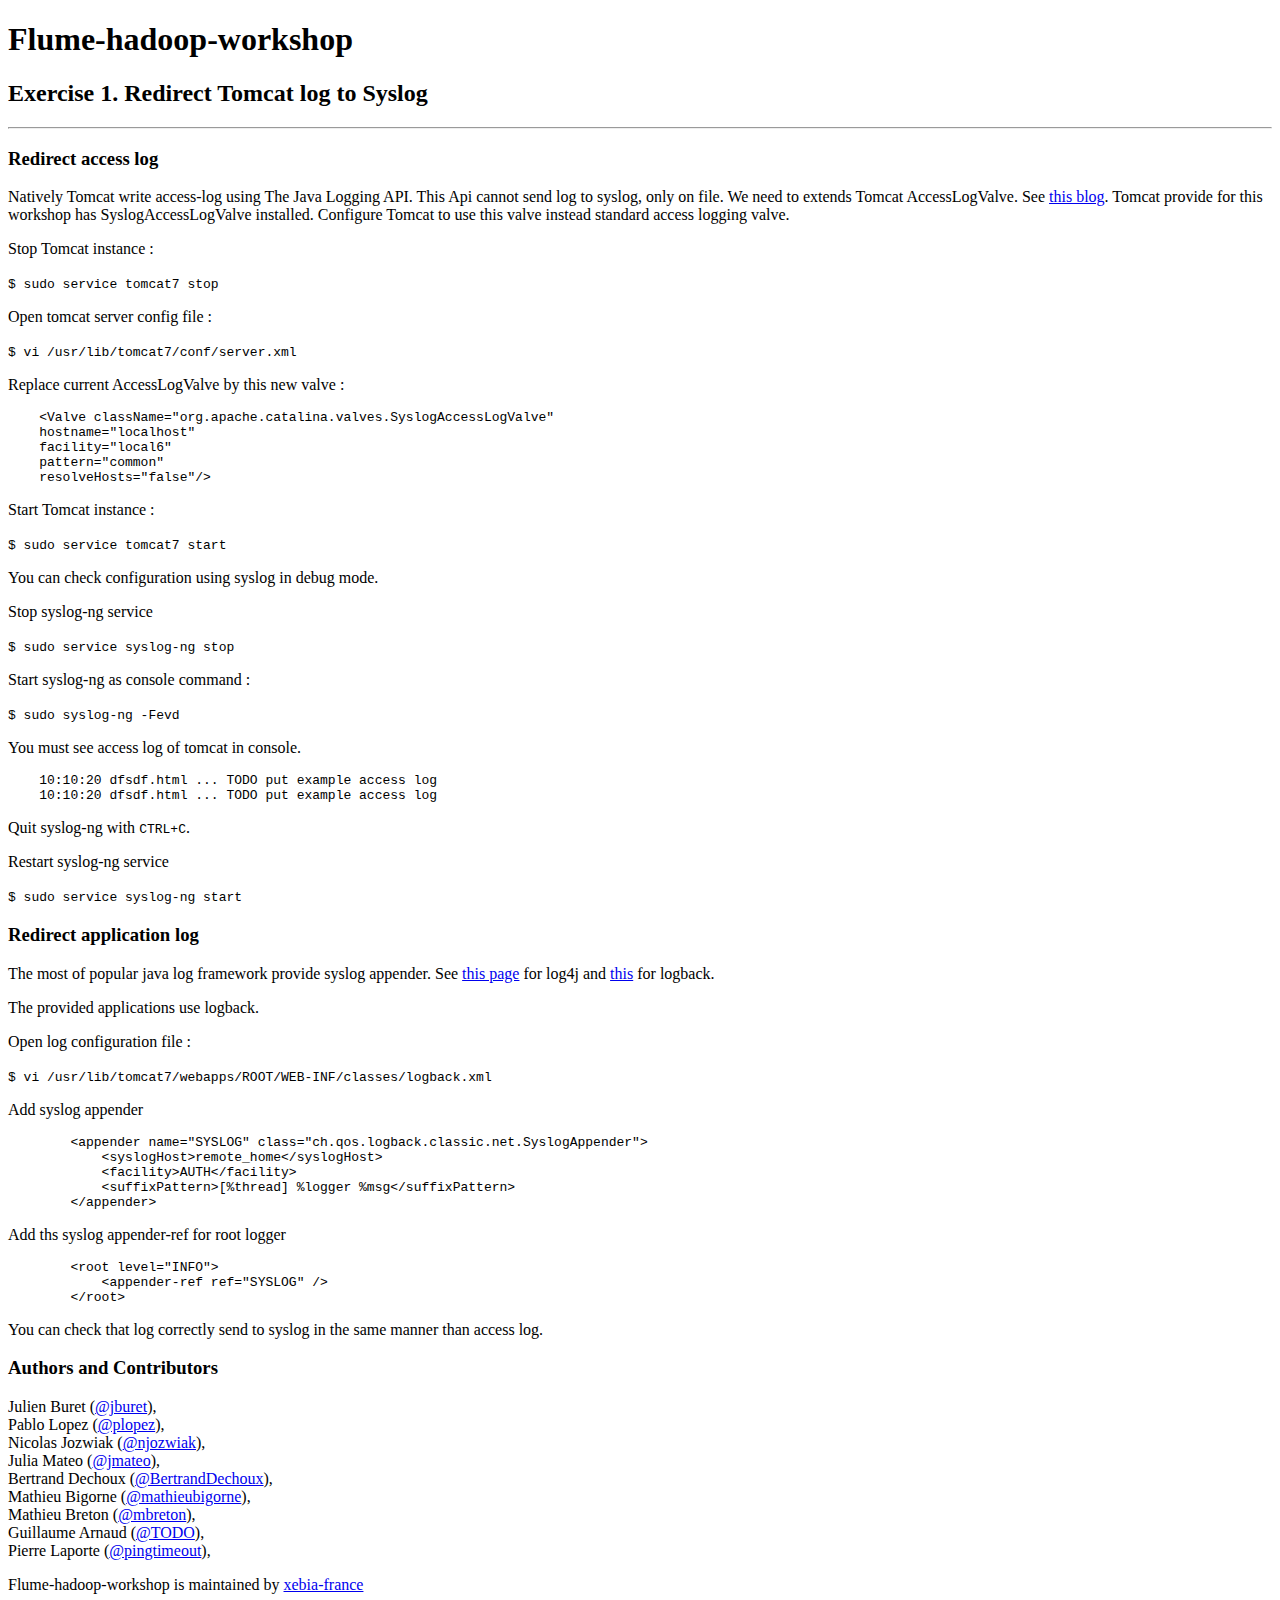
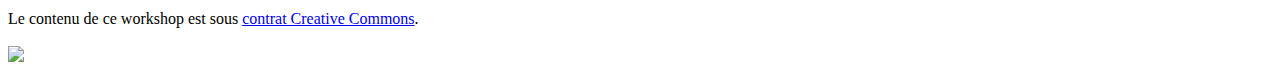
==== exercise1.html @ e9bea470 "Separate main page" ====
<!DOCTYPE html>
<html xmlns="http://www.w3.org/1999/html" xmlns="http://www.w3.org/1999/html" xmlns="http://www.w3.org/1999/html">
<head>
    <meta charset='utf-8'>
    <meta http-equiv="X-UA-Compatible" content="chrome=1">
    <link href='https://fonts.googleapis.com/css?family=Chivo:900' rel='stylesheet' type='text/css'>
    <link rel="stylesheet" type="text/css" href="stylesheets/stylesheet.css" media="screen"/>
    <link rel="stylesheet" type="text/css" href="stylesheets/pygment_trac.css" media="screen"/>
    <link rel="stylesheet" type="text/css" href="stylesheets/print.css" media="print"/>
    <!--[if lt IE 9]>
    <script src="//html5shiv.googlecode.com/svn/trunk/html5.js"></script>
    <![endif]-->
    <title>Flume-hadoop-workshop by xebia-france</title>
</head>

<body>
<div id="container">
    <div class="inner">

        <header>
            <h1>Flume-hadoop-workshop</h1>

            <h2>Exercise 1. Redirect Tomcat log to Syslog</h2>
        </header>

        <hr>

        <section id="main_content">

            <h3>Redirect access log</h3>

            <p>Natively Tomcat write access-log using The Java Logging API. This Api cannot send log to syslog, only on
                file.
                We need to extends Tomcat AccessLogValve. See <a
                        href="http://marcoscorner.walther-family.org/2012/06/apache-tomcat-access-log-to-syslogd/">this
                    blog</a>.
                Tomcat provide for this workshop has SyslogAccessLogValve installed.
                Configure Tomcat to use this valve instead standard access logging valve.</p>

            <p>Stop Tomcat instance : </p>

            <p><code>$ sudo service tomcat7 stop</code></p>

            <p>Open tomcat server config file : </p>

            <p><code>$ vi /usr/lib/tomcat7/conf/server.xml</code></p>

            <p>Replace current AccessLogValve by this new valve : </p>

<pre>
    &lt;Valve className="org.apache.catalina.valves.SyslogAccessLogValve"
    hostname="localhost"
    facility="local6"
    pattern="common"
    resolveHosts="false"/&gt;
</pre>

            <p>Start Tomcat instance : </p>

            <p><code>$ sudo service tomcat7 start</code></p>

            <p>You can check configuration using syslog in debug mode.</p>

            <p>Stop syslog-ng service</p>

            <p><code>$ sudo service syslog-ng stop</code></p>

            <p>Start syslog-ng as console command :</p>

            <p><code>$ sudo syslog-ng -Fevd</code></p>

            <p>You must see access log of tomcat in console. </p>
<pre>
    10:10:20 dfsdf.html ... TODO put example access log
    10:10:20 dfsdf.html ... TODO put example access log
</pre>

            <p>Quit syslog-ng with <code>CTRL+C</code>.</p>

            <p>Restart syslog-ng service</p>

            <p><code>$ sudo service syslog-ng start</code></p>

            <h3>Redirect application log</h3>

            <p>The most of popular java log framework provide syslog appender.
                See <a href="http://wiki.apache.org/logging-log4j/syslog">this page</a> for log4j
                and <a href="http://logback.qos.ch/manual/appenders.html#SyslogAppender">this</a> for logback.
            </p>

            <p>The provided applications use logback.</p>

            <p>Open log configuration file : </p>

            <p><code>$ vi /usr/lib/tomcat7/webapps/ROOT/WEB-INF/classes/logback.xml</code></p>

            <p>Add syslog appender</p>
<pre>
        &lt;appender name="SYSLOG" class="ch.qos.logback.classic.net.SyslogAppender"&gt;
            &lt;syslogHost&gt;remote_home&lt;/syslogHost&gt;
            &lt;facility&gt;AUTH&lt;/facility&gt;
            &lt;suffixPattern&gt;[%thread] %logger %msg&lt;/suffixPattern&gt;
        &lt;/appender&gt;
</pre>

            <p>Add ths syslog appender-ref for root logger</p>

<pre>
        &lt;root level="INFO"&gt;
            &lt;appender-ref ref="SYSLOG" /&gt;
        &lt;/root&gt;
</pre>

            <p>You can check that log correctly send to syslog in the same manner than access log.</p>

        </section>

        <footer>
            <h3>Authors and Contributors</h3>


            <p>
                Julien Buret (<a href="https://github.com/jburet" class="user-mention">@jburet</a>),<br/>
                Pablo Lopez (<a href="https://github.com/plopez" class="user-mention">@plopez</a>),<br/>
                Nicolas Jozwiak (<a href="https://github.com/njozwiak" class="user-mention">@njozwiak</a>),<br/>
                Julia Mateo (<a href="https://github.com/jmateo" class="user-mention">@jmateo</a>),<br/>
                Bertrand Dechoux (<a href="https://github.com/BertrandDechoux" class="user-mention">@BertrandDechoux</a>),<br/>
                Mathieu Bigorne (<a href="https://github.com/mathieubigorne"
                                    class="user-mention">@mathieubigorne</a>),<br/>
                Mathieu Breton (<a href="https://github.com/mbreton" class="user-mention">@mbreton</a>),<br/>
                Guillaume Arnaud (<a href="https://github.com/TODO" class="user-mention">@TODO</a>),<br/>
                Pierre Laporte (<a href="https://github.com/pingtimeout" class="user-mention">@pingtimeout</a>),<br/>
            </p>

            Flume-hadoop-workshop is maintained by <a href="https://github.com/xebia-france">xebia-france</a><br>
            <p>Le contenu de ce workshop est sous <a
                    href="http://creativecommons.org/licenses/by-nc-nd/2.0/fr/">contrat Creative Commons</a>.<br> <br> <a
                    href="http://creativecommons.org/licenses/by-nc-nd/2.0/fr/"><img
                    src="http://blog.xebia.fr/wp-content/uploads/2012/01/by-nc-nd.png"></a></p>
        </footer>


    </div>
</div>
</body>
</html>
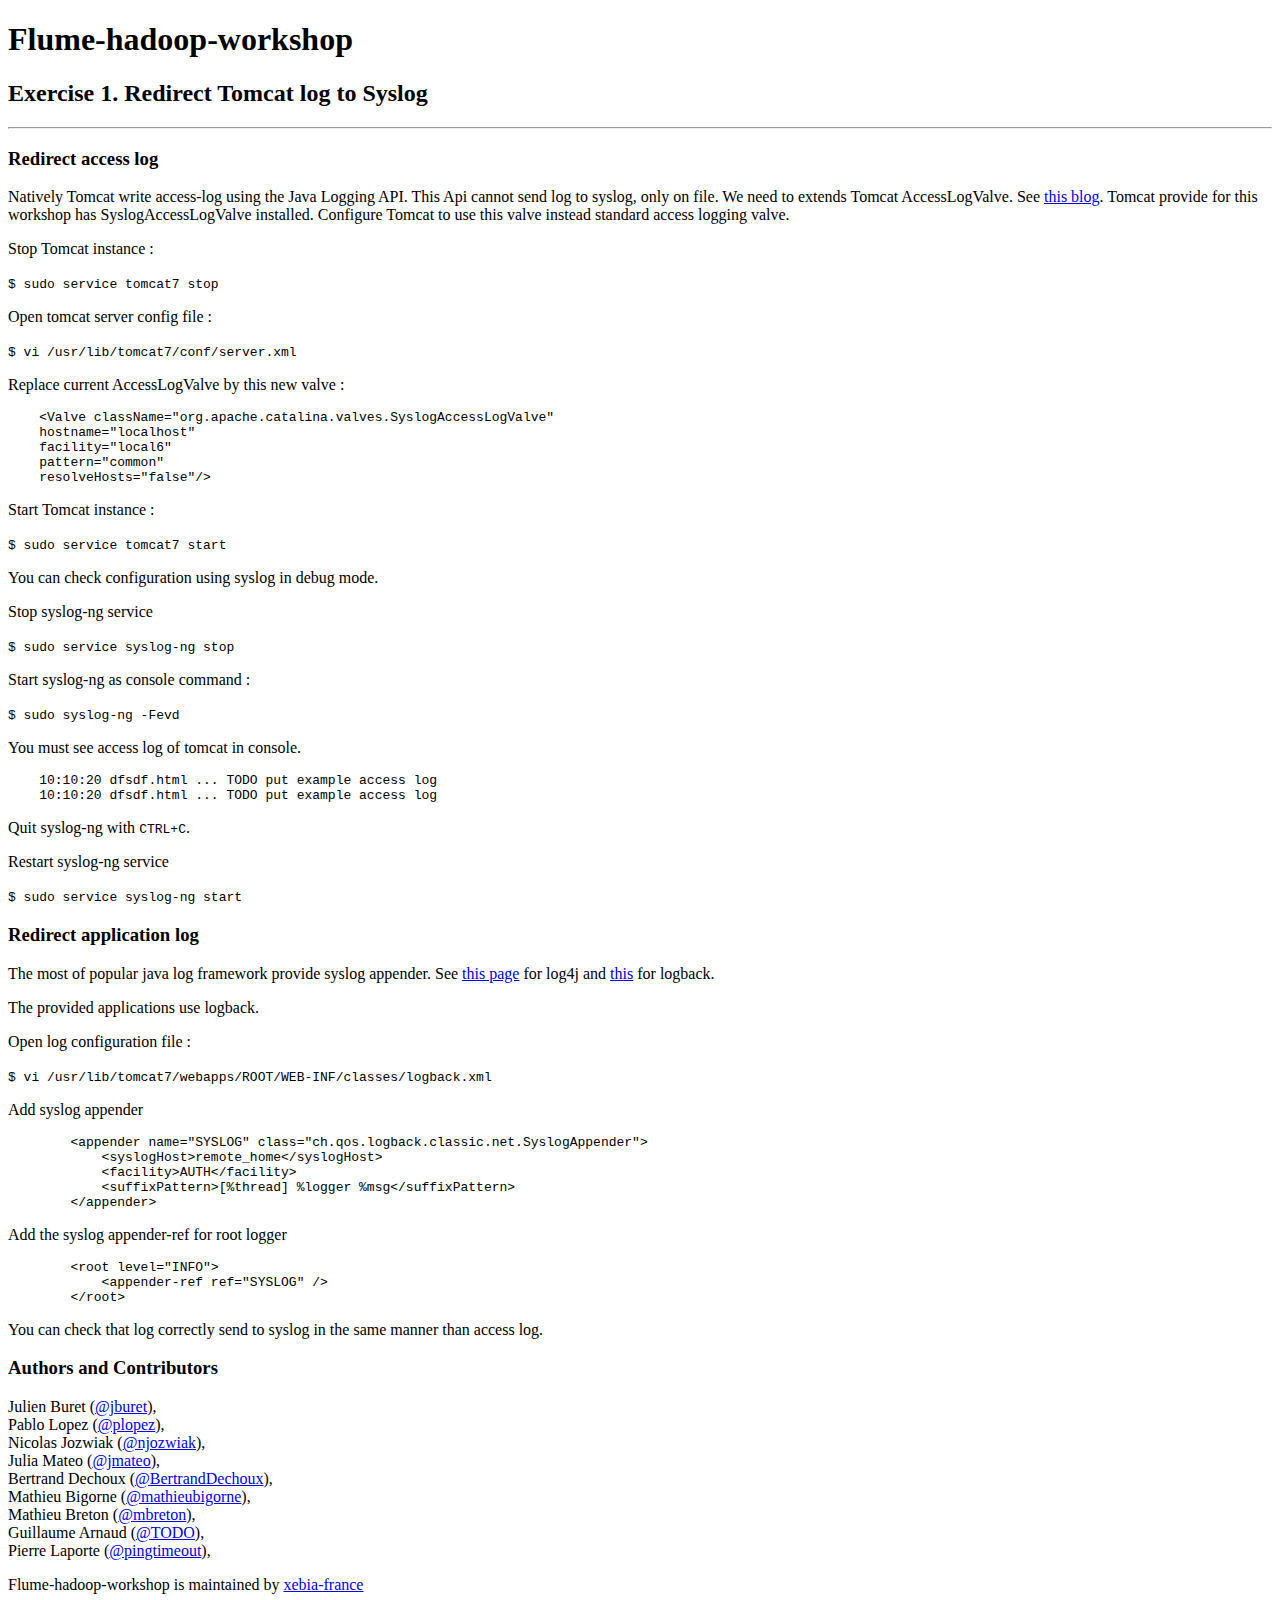
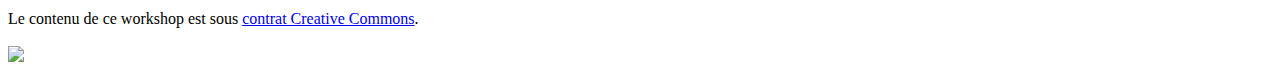
==== commit 65c08d9d: "exercise" ====
--- a/exercise1.html
+++ b/exercise1.html
@@ -10,7 +10,8 @@
     <!--[if lt IE 9]>
     <script src="//html5shiv.googlecode.com/svn/trunk/html5.js"></script>
     <![endif]-->
-    <title>Flume-hadoop-workshop by xebia-france</title>
+    <title>Flume and hadoop workshop Xebia france</title>
+    <meta name="Description" CONTENT="Tutorial and exercise on Flume-ng and Hadoop">
 </head>
 
 <body>
@@ -29,7 +30,7 @@
 
             <h3>Redirect access log</h3>
 
-            <p>Natively Tomcat write access-log using The Java Logging API. This Api cannot send log to syslog, only on
+            <p>Natively Tomcat write access-log using the Java Logging API. This Api cannot send log to syslog, only on
                 file.
                 We need to extends Tomcat AccessLogValve. See <a
                         href="http://marcoscorner.walther-family.org/2012/06/apache-tomcat-access-log-to-syslogd/">this
@@ -103,7 +104,7 @@
         &lt;/appender&gt;
 </pre>
 
-            <p>Add ths syslog appender-ref for root logger</p>
+            <p>Add the syslog appender-ref for root logger</p>
 
 <pre>
         &lt;root level="INFO"&gt;
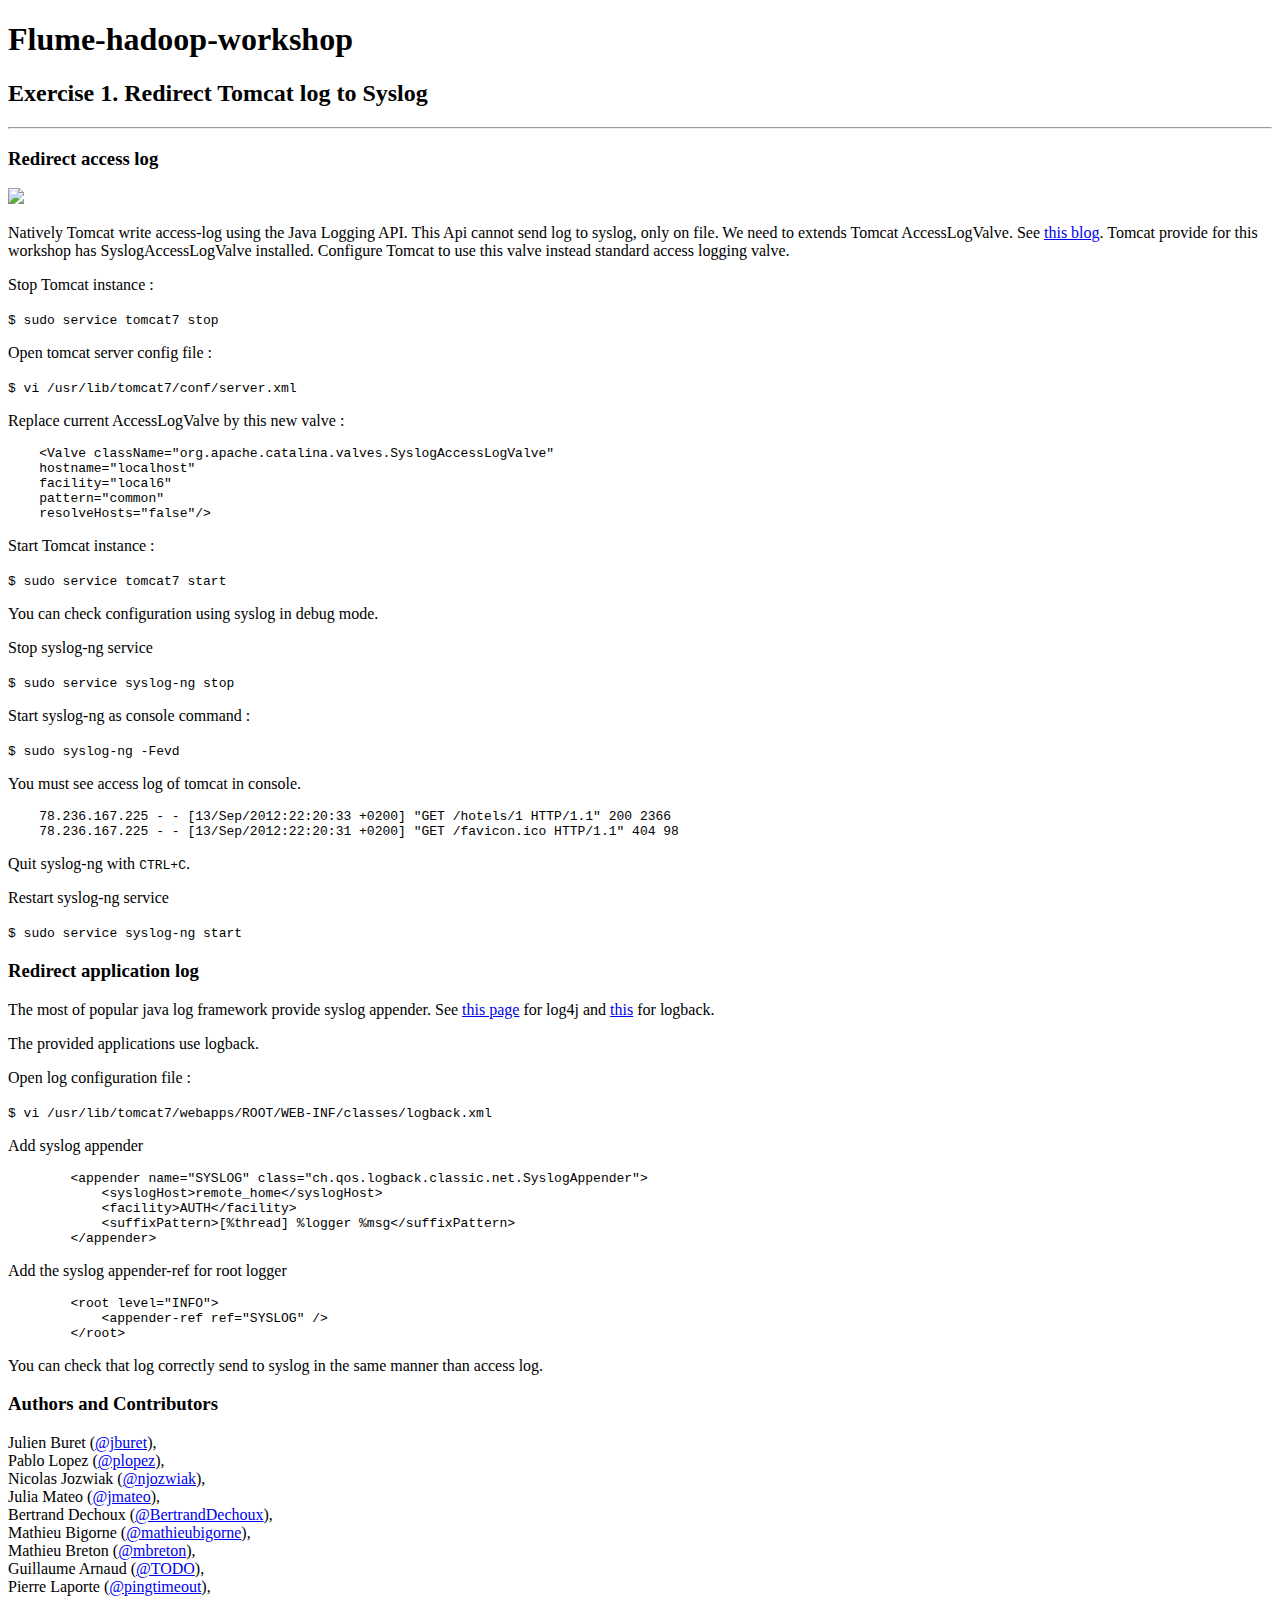
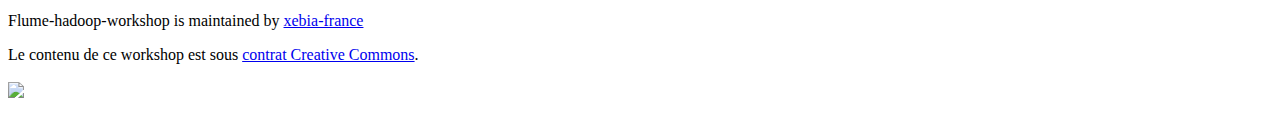
==== commit af4986e7: "Ajout de schémas" ====
--- a/exercise1.html
+++ b/exercise1.html
@@ -29,6 +29,8 @@
         <section id="main_content">
 
             <h3>Redirect access log</h3>
+            
+            <p><img src="images/exo1.png" /></p>
 
             <p>Natively Tomcat write access-log using the Java Logging API. This Api cannot send log to syslog, only on
                 file.
@@ -72,8 +74,8 @@
 
             <p>You must see access log of tomcat in console. </p>
 <pre>
-    10:10:20 dfsdf.html ... TODO put example access log
-    10:10:20 dfsdf.html ... TODO put example access log
+    78.236.167.225 - - [13/Sep/2012:22:20:33 +0200] "GET /hotels/1 HTTP/1.1" 200 2366
+    78.236.167.225 - - [13/Sep/2012:22:20:31 +0200] "GET /favicon.ico HTTP/1.1" 404 98
 </pre>
 
             <p>Quit syslog-ng with <code>CTRL+C</code>.</p>
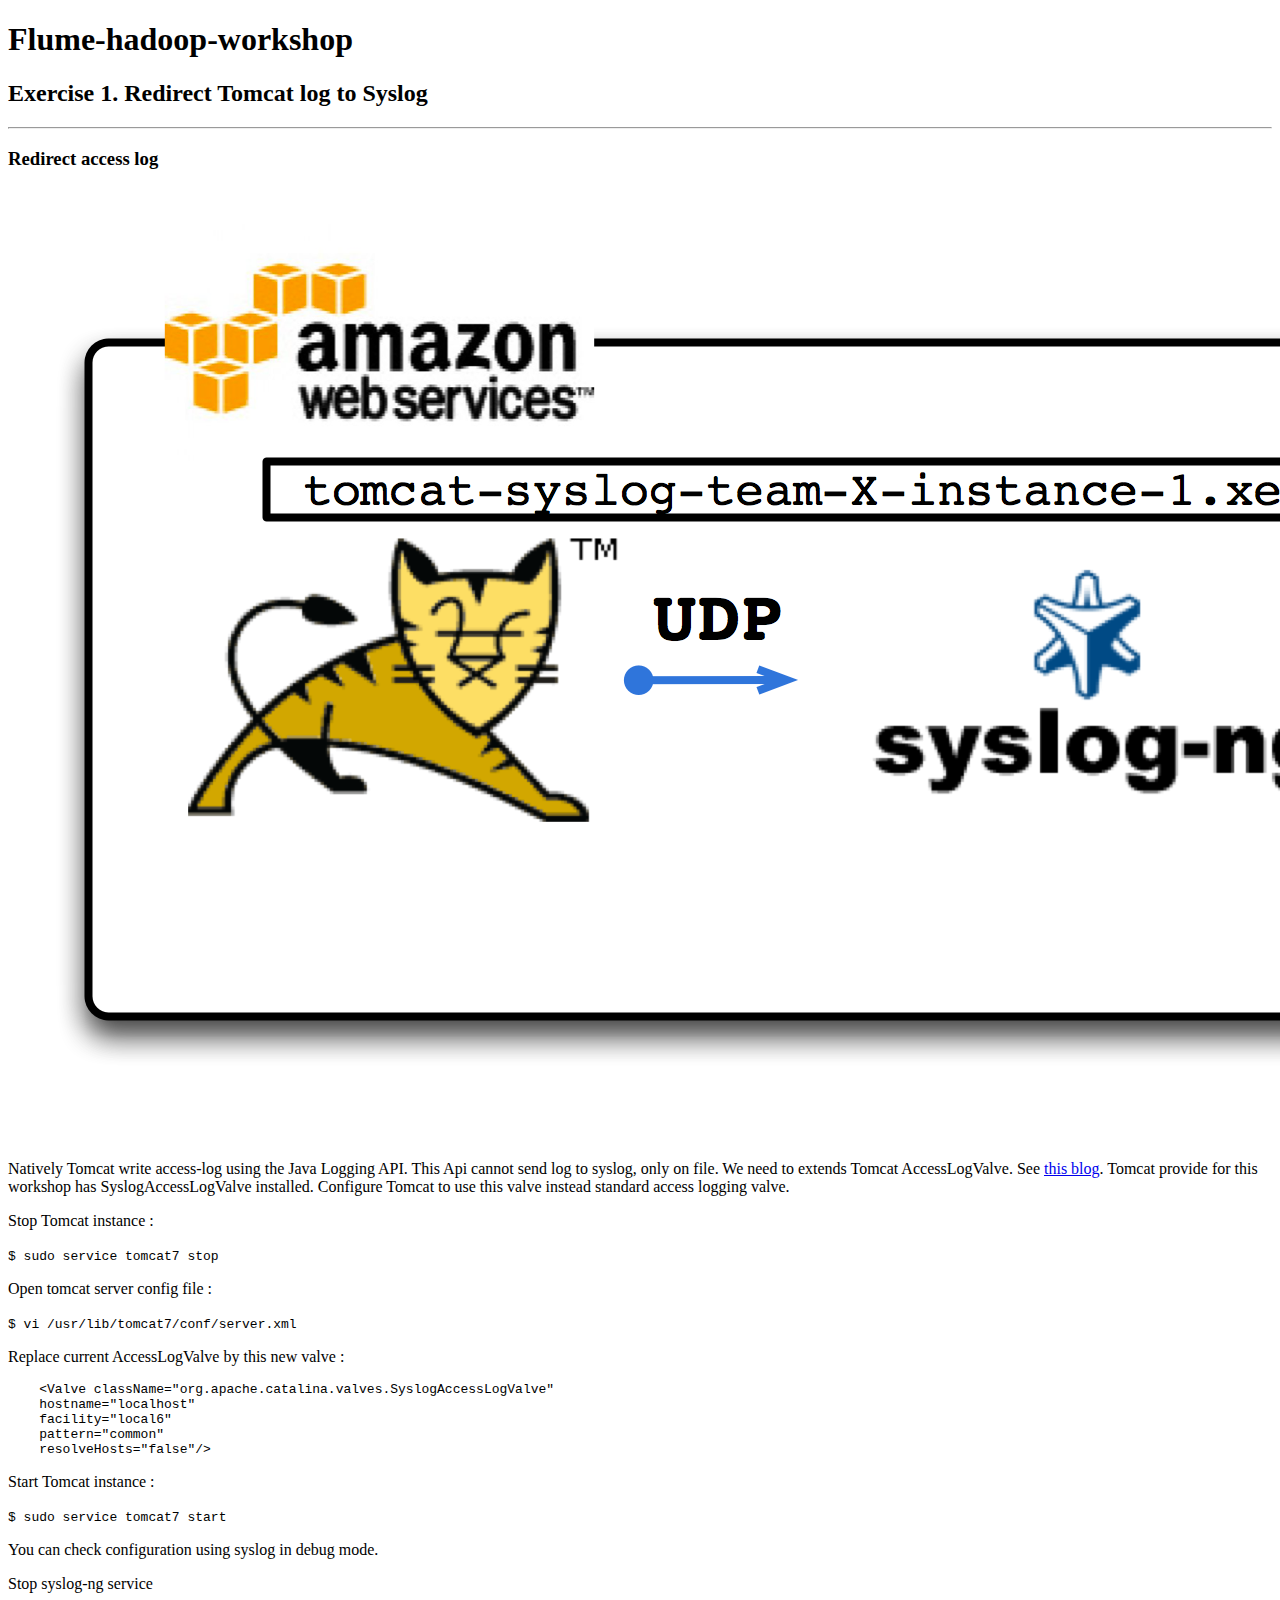
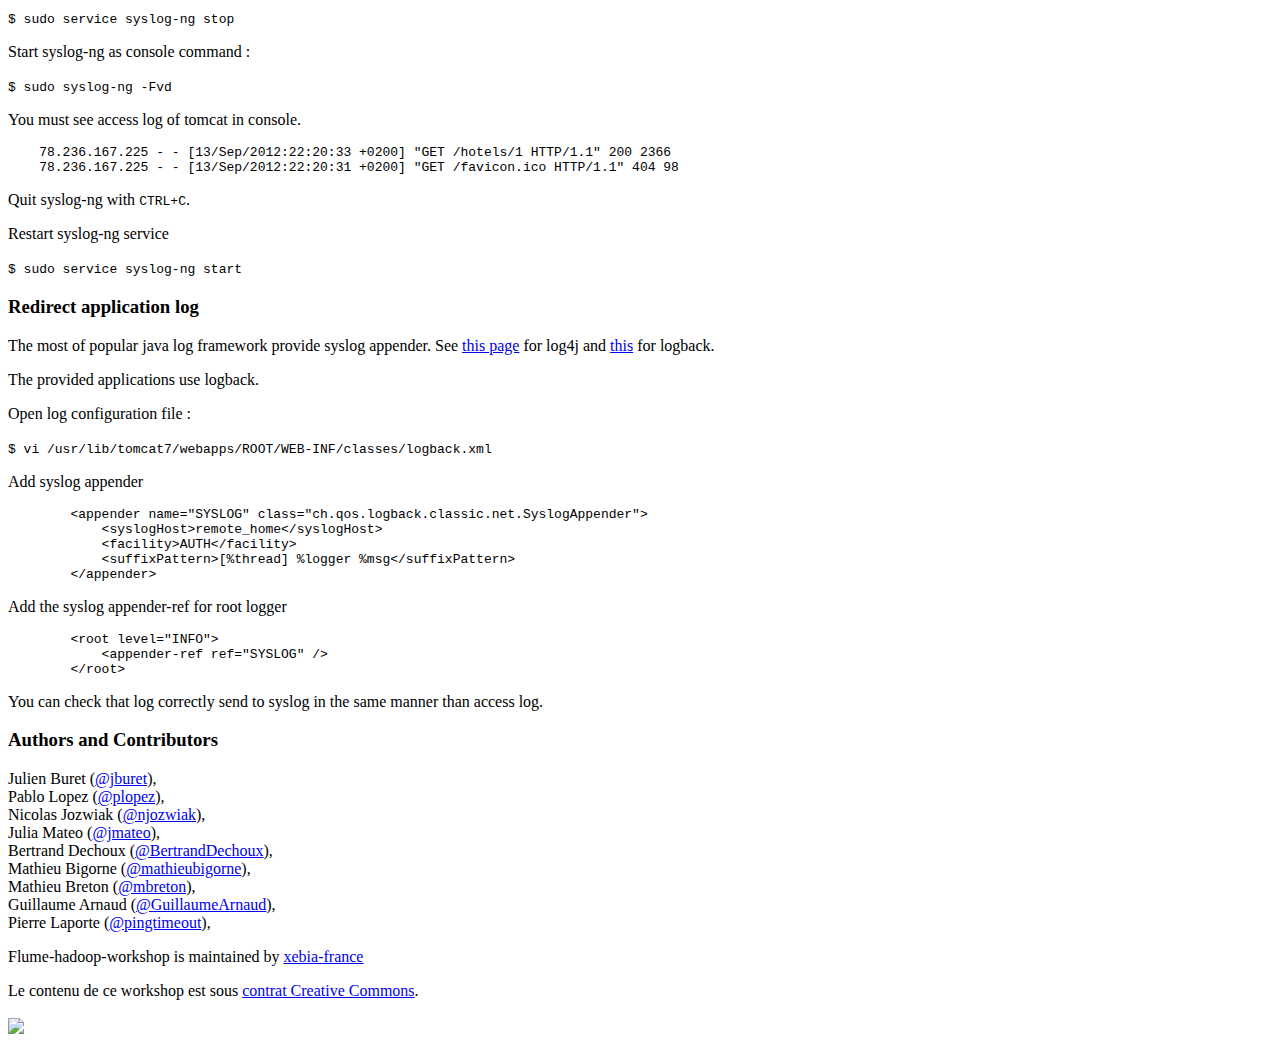
==== commit 3e539404: "Suppresion de l'option e" ====
--- a/exercise1.html
+++ b/exercise1.html
@@ -70,7 +70,7 @@
 
             <p>Start syslog-ng as console command :</p>
 
-            <p><code>$ sudo syslog-ng -Fevd</code></p>
+            <p><code>$ sudo syslog-ng -Fvd</code></p>
 
             <p>You must see access log of tomcat in console. </p>
 <pre>
@@ -131,7 +131,7 @@
                 Mathieu Bigorne (<a href="https://github.com/mathieubigorne"
                                     class="user-mention">@mathieubigorne</a>),<br/>
                 Mathieu Breton (<a href="https://github.com/mbreton" class="user-mention">@mbreton</a>),<br/>
-                Guillaume Arnaud (<a href="https://github.com/TODO" class="user-mention">@TODO</a>),<br/>
+                Guillaume Arnaud (<a href="https://github.com/GuillaumeArnaud" class="user-mention">@GuillaumeArnaud</a>),<br/>
                 Pierre Laporte (<a href="https://github.com/pingtimeout" class="user-mention">@pingtimeout</a>),<br/>
             </p>
 
@@ -146,4 +146,4 @@
     </div>
 </div>
 </body>
-</html>+</html>
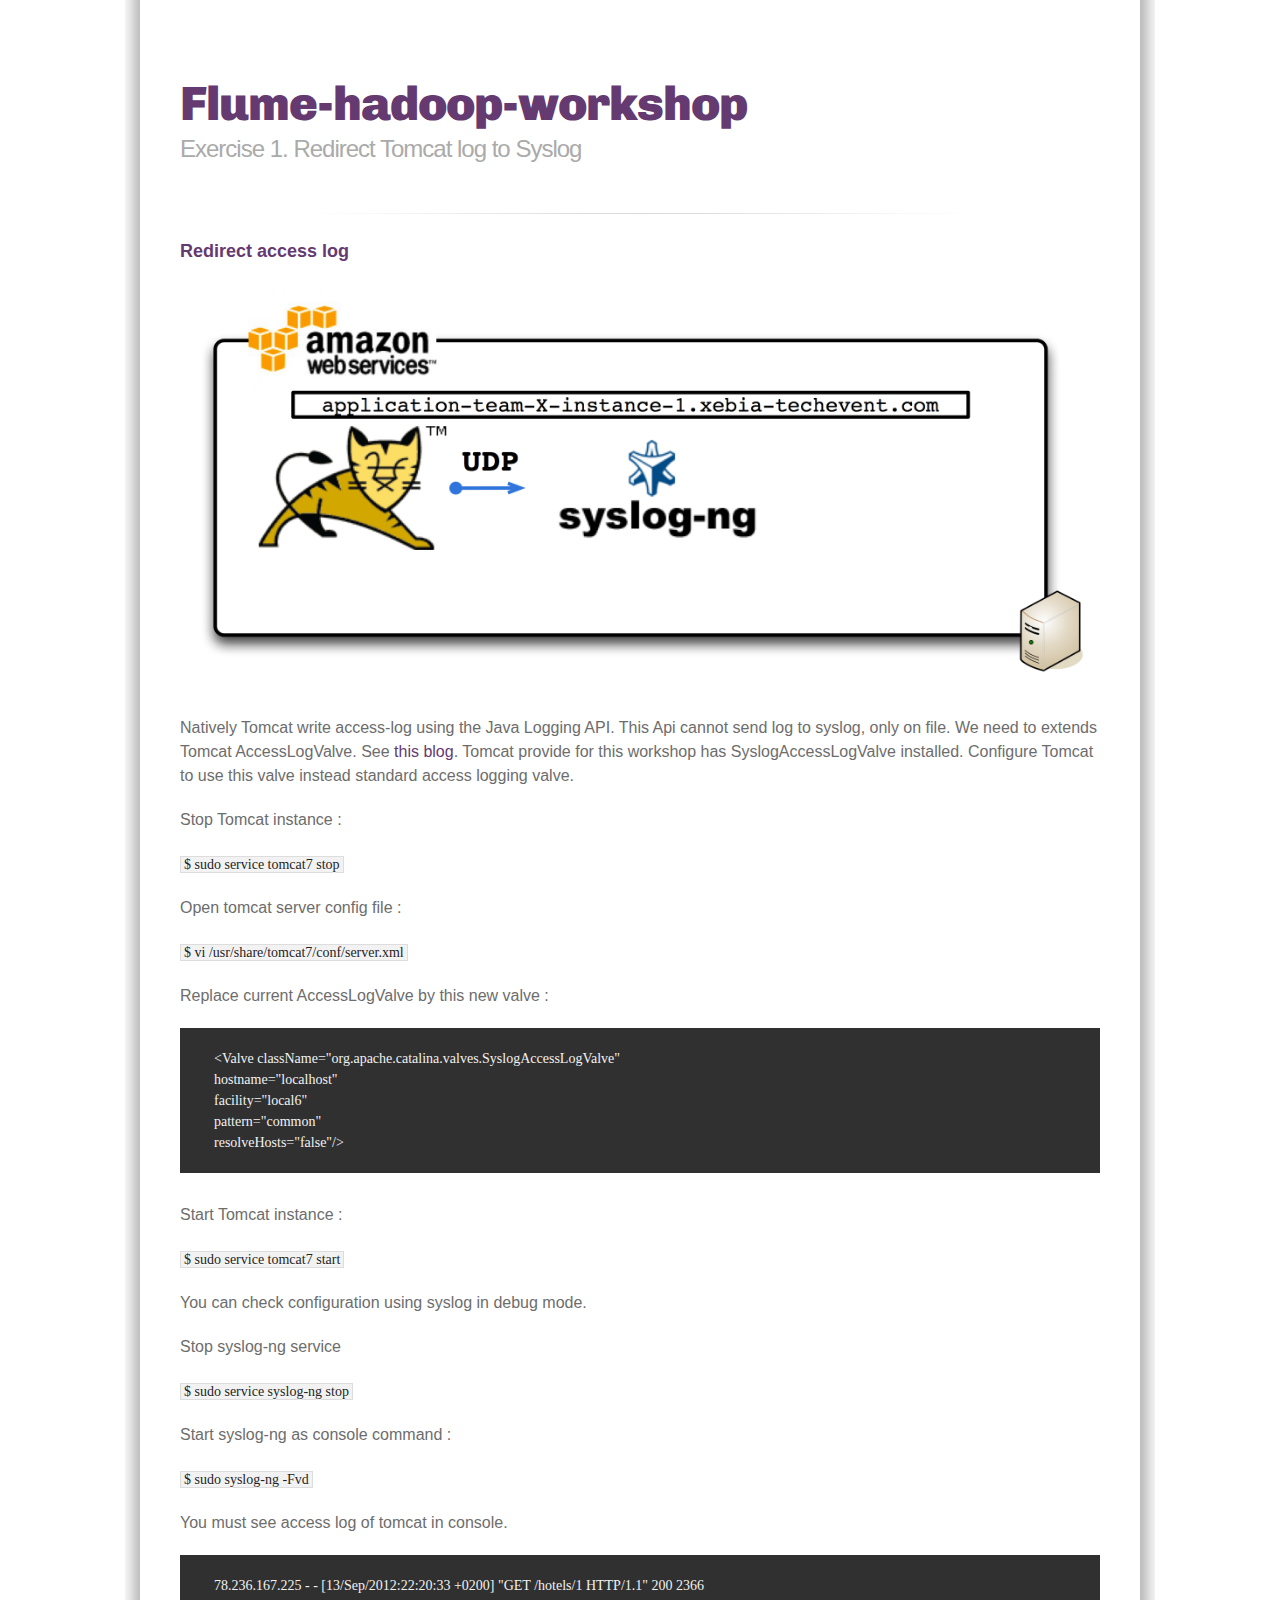
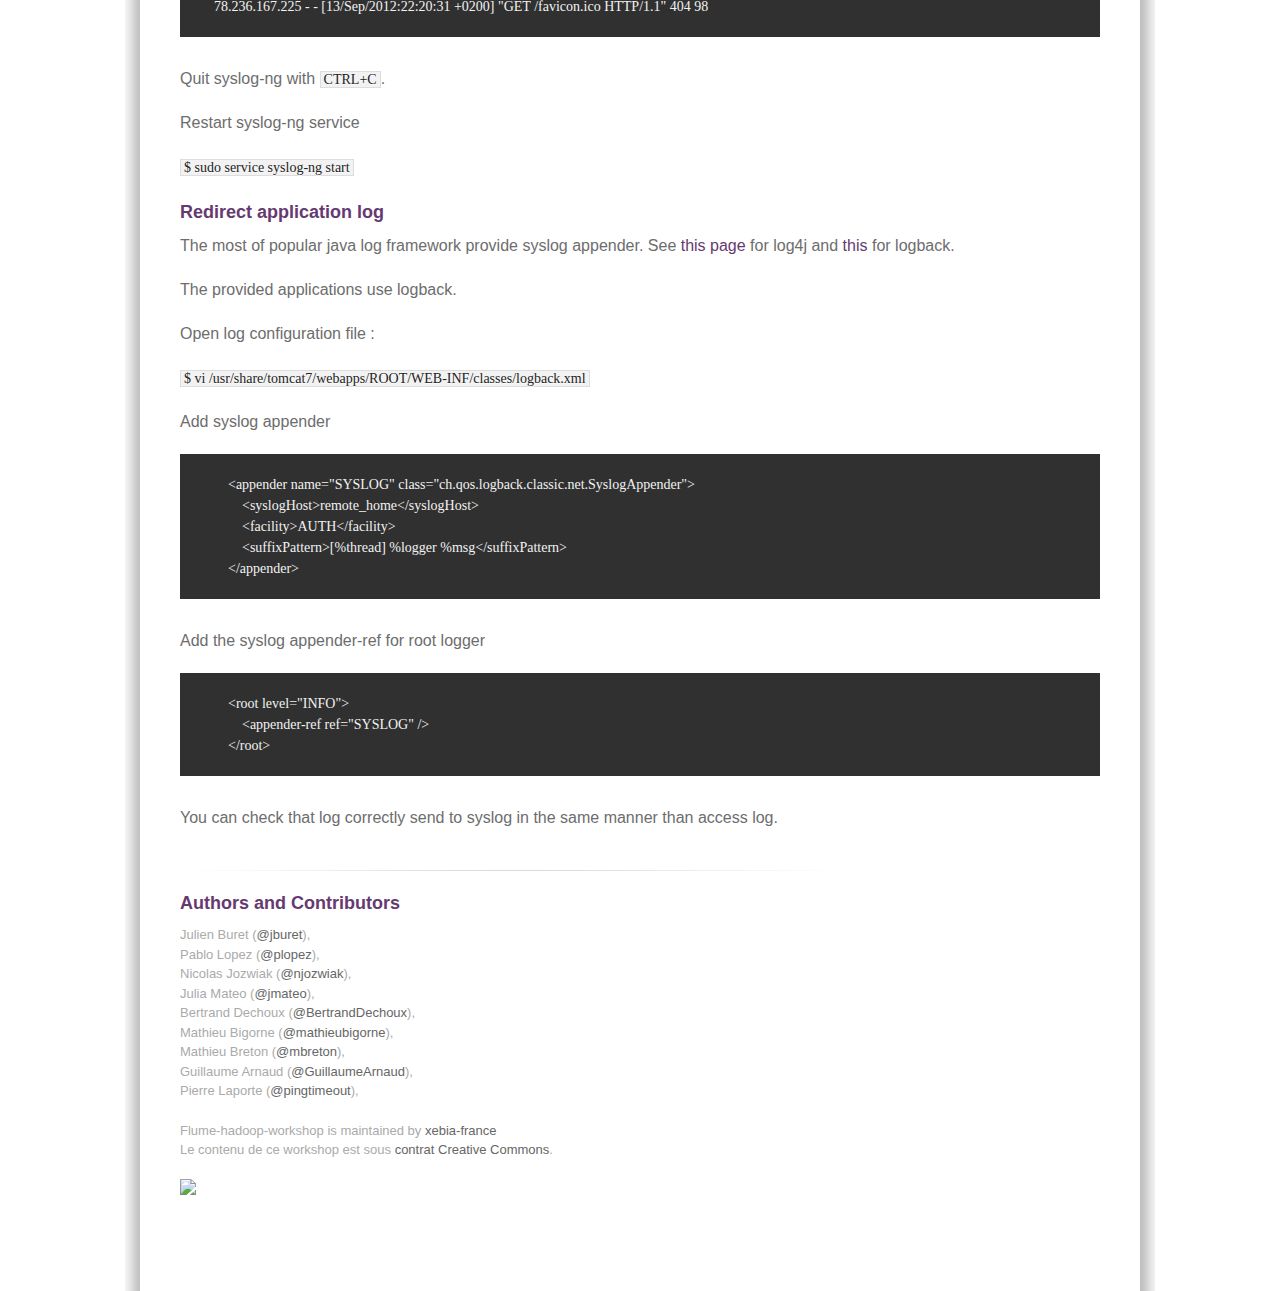
==== commit df4ef7f5: "Merge branch 'gh-pages' of github.com:xebia-france/flume-hadoop-workshop into gh-pages" ====
--- a/exercise1.html
+++ b/exercise1.html
@@ -46,7 +46,7 @@
 
             <p>Open tomcat server config file : </p>
 
-            <p><code>$ vi /usr/lib/tomcat7/conf/server.xml</code></p>
+            <p><code>$ vi /usr/share/tomcat7/conf/server.xml</code></p>
 
             <p>Replace current AccessLogValve by this new valve : </p>
 
@@ -95,7 +95,7 @@
 
             <p>Open log configuration file : </p>
 
-            <p><code>$ vi /usr/lib/tomcat7/webapps/ROOT/WEB-INF/classes/logback.xml</code></p>
+            <p><code>$ vi /usr/share/tomcat7/webapps/ROOT/WEB-INF/classes/logback.xml</code></p>
 
             <p>Add syslog appender</p>
 <pre>
--- a/stylesheets/stylesheet.css
+++ b/stylesheets/stylesheet.css
@@ -0,0 +1,373 @@
+/* http://meyerweb.com/eric/tools/css/reset/ 
+   v2.0 | 20110126
+   License: none (public domain)
+*/
+html, body, div, span, applet, object, iframe,
+h1, h2, h3, h4, h5, h6, p, blockquote, pre,
+a, abbr, acronym, address, big, cite, code,
+del, dfn, em, img, ins, kbd, q, s, samp,
+small, strike, strong, sub, sup, tt, var,
+b, u, i, center,
+dl, dt, dd, ol, ul, li,
+fieldset, form, label, legend,
+table, caption, tbody, tfoot, thead, tr, th, td,
+article, aside, canvas, details, embed, 
+figure, figcaption, footer, header, hgroup, 
+menu, nav, output, ruby, section, summary,
+time, mark, audio, video {
+	margin: 0;
+	padding: 0;
+	border: 0;
+	font-size: 100%;
+	font: inherit;
+	vertical-align: baseline;
+}
+/* HTML5 display-role reset for older browsers */
+article, aside, details, figcaption, figure, 
+footer, header, hgroup, menu, nav, section {
+	display: block;
+}
+body {
+	line-height: 1;
+}
+ol, ul {
+	list-style: none;
+}
+blockquote, q {
+	quotes: none;
+}
+blockquote:before, blockquote:after,
+q:before, q:after {
+	content: '';
+	content: none;
+}
+table {
+	border-collapse: collapse;
+	border-spacing: 0;
+}
+
+/* LAYOUT STYLES */
+body {
+  background: transparent url(../images/page-bg.png) repeat-y top;
+  font-size: 1em;
+  line-height: 1.5;
+  font-family: 'Helvetica Neue', Helvetica, Arial, serif;
+  text-shadow: 0 1px 0 rgba(255, 255, 255, 0.8);
+  color: #6d6d6d;
+}
+
+a {
+  color: #653A71;
+}
+a:hover {
+  color: #653A71;
+}
+
+header {
+  padding-top: 35px;
+  padding-bottom: 25px;
+}
+
+header h1 {
+  font-family: 'Chivo', 'Helvetica Neue', Helvetica, Arial, serif; font-weight: 900;
+  letter-spacing: -1px;
+  font-size: 48px;
+  color: #653A71;
+  line-height: 1.2;
+}
+
+header h2 {
+  letter-spacing: -1px;
+  font-size: 24px;
+  color: #aaa;
+  font-weight: normal;
+  line-height: 1.3;
+}
+
+#container {
+  min-height: 595px;
+}
+
+.inner {
+  width: 920px;
+  margin: 0 auto;
+  padding: 40px;
+  background: white;
+}
+
+#container .inner img {
+  max-width: 100%;
+}
+
+#downloads {
+  margin-bottom: 40px;
+}
+
+a.button {
+  -moz-border-radius: 30px;
+  -webkit-border-radius: 30px;                     
+  border-radius: 30px;
+  border-top: solid 1px #cbcbcb;
+  border-left: solid 1px #b7b7b7;
+  border-right: solid 1px #b7b7b7;
+  border-bottom: solid 1px #b3b3b3;
+  color: #303030;
+  line-height: 25px;
+  font-weight: bold;
+  font-size: 15px;
+  padding: 12px 8px 12px 8px;
+  display: block;
+  float: left;
+  width: 179px;
+  margin-right: 14px;  
+  background: #fdfdfd; /* Old browsers */
+  background: -moz-linear-gradient(top,  #fdfdfd 0%, #f2f2f2 100%); /* FF3.6+ */
+  background: -webkit-gradient(linear, left top, left bottom, color-stop(0%,#fdfdfd), color-stop(100%,#f2f2f2)); /* Chrome,Safari4+ */
+  background: -webkit-linear-gradient(top,  #fdfdfd 0%,#f2f2f2 100%); /* Chrome10+,Safari5.1+ */
+  background: -o-linear-gradient(top,  #fdfdfd 0%,#f2f2f2 100%); /* Opera 11.10+ */
+  background: -ms-linear-gradient(top,  #fdfdfd 0%,#f2f2f2 100%); /* IE10+ */
+  background: linear-gradient(top,  #fdfdfd 0%,#f2f2f2 100%); /* W3C */
+  filter: progid:DXImageTransform.Microsoft.gradient( startColorstr='#fdfdfd', endColorstr='#f2f2f2',GradientType=0 ); /* IE6-9 */
+  -webkit-box-shadow: 10px 10px 5px #888;
+  -moz-box-shadow: 10px 10px 5px #888;
+  box-shadow: 0px 1px 5px #e8e8e8;
+}
+a.button:hover {
+  border-top: solid 1px #b7b7b7;
+  border-left: solid 1px #b3b3b3;
+  border-right: solid 1px #b3b3b3;
+  border-bottom: solid 1px #b3b3b3;
+  background: #fafafa; /* Old browsers */
+  background: -moz-linear-gradient(top,  #fdfdfd 0%, #f6f6f6 100%); /* FF3.6+ */
+  background: -webkit-gradient(linear, left top, left bottom, color-stop(0%,#fdfdfd), color-stop(100%,#f6f6f6)); /* Chrome,Safari4+ */
+  background: -webkit-linear-gradient(top,  #fdfdfd 0%,#f6f6f6 100%); /* Chrome10+,Safari5.1+ */
+  background: -o-linear-gradient(top,  #fdfdfd 0%,#f6f6f6 100%); /* Opera 11.10+ */
+  background: -ms-linear-gradient(top,  #fdfdfd 0%,#f6f6f6 100%); /* IE10+ */
+  background: linear-gradient(top,  #fdfdfd 0%,#f6f6f6, 100%); /* W3C */
+  filter: progid:DXImageTransform.Microsoft.gradient( startColorstr='#fdfdfd', endColorstr='#f6f6f6',GradientType=0 ); /* IE6-9 */
+}
+
+a.button span {
+  padding-left: 50px;
+  display: block;
+  height: 23px;
+}
+
+#download-zip span {
+  background: transparent url(../images/zip-icon.png) 12px 50% no-repeat;
+}
+#download-tar-gz span {
+  background: transparent url(../images/tar-gz-icon.png) 12px 50% no-repeat;
+}
+#view-on-github span {
+  background: transparent url(../images/octocat-icon.png) 12px 50% no-repeat;
+}
+#view-on-github {
+  margin-right: 0;
+}
+
+code, pre {
+  font-family: Monaco, "Bitstream Vera Sans Mono", "Lucida Console", Terminal;
+  color: #222;
+  margin-bottom: 30px;
+  font-size: 14px;
+}
+
+code {
+  background-color: #f2f2f2;
+  border: solid 1px #ddd;
+  padding: 0 3px;
+}
+
+pre {
+  padding: 20px;
+  background: #303030;
+  color: #f2f2f2;
+  text-shadow: none;
+  overflow: auto;
+}
+pre code {
+  color: #f2f2f2;
+  background-color: #303030;
+  border: none;
+  padding: 0;
+}
+
+ul, ol, dl {
+  margin-bottom: 20px;
+}
+
+
+/* COMMON STYLES */
+
+hr {
+  height: 1px;
+  line-height: 1px;
+  margin-top: 1em;
+  padding-bottom: 1em;
+  border: none;
+  background: transparent url('../images/hr.png') 50% 0 no-repeat;
+}
+
+strong {
+  font-weight: bold;
+}
+
+em {
+  font-style: italic;
+}
+
+table {
+  margin: 20px 0;
+  border: 1px solid #000000;
+}
+
+th {
+  font-weight: 500;
+}
+
+td {
+  border: 1px solid #000000;
+  text-align: center; 
+  font-weight: 300;
+  padding: 0px 40px;
+}
+
+form {
+  background: #f2f2f2;
+  padding: 20px;
+  
+}
+
+
+/* GENERAL ELEMENT TYPE STYLES */
+
+h1 {
+  font-size: 32px;
+} 
+
+h2 {
+  font-size: 22px;
+  font-weight: bold;
+  color: #303030;
+  margin-bottom: 8px;
+} 
+
+h3 {
+  color: #653A71;
+  font-size: 18px;
+  font-weight: bold;
+  margin-bottom: 8px;
+} 
+ 
+h4 {
+  font-size: 16px;
+  color: #303030;
+  font-weight: bold;
+} 
+
+h5 {
+  font-size: 1em;
+  color: #303030;
+} 
+
+h6 {
+  font-size: .8em;
+  color: #303030;
+} 
+
+p {
+  font-weight: 300;
+  margin-bottom: 20px;
+}
+ 
+a {
+  text-decoration: none;
+}
+
+p a {
+  font-weight: 400;
+}
+
+blockquote {
+  font-size: 1.6em;
+  border-left: 10px solid #e9e9e9;
+  margin-bottom: 20px;
+  padding: 0 0 0 30px;
+}
+
+ul li {
+  list-style: disc inside;
+  padding-left: 20px;
+}
+
+ol li {
+  list-style: decimal inside;
+  padding-left: 3px;
+}
+
+dl dt {
+  color: #303030;
+}
+
+footer {
+  background: transparent url('../images/hr.png') 0 0 no-repeat;
+  margin-top: 40px;
+  padding-top: 20px;
+  padding-bottom: 30px;
+  font-size: 13px;
+  color: #aaa;
+}
+
+footer a {
+  color: #666;
+}
+footer a:hover {
+  color: #444;
+}
+
+/* MISC */
+.clearfix:after {
+  clear: both;
+  content: '.';
+  display: block;
+  visibility: hidden;
+  height: 0;
+}
+
+.clearfix {display: inline-block;}
+* html .clearfix {height: 1%;}
+.clearfix {display: block;}
+
+/* #Media Queries
+================================================== */
+
+/* Smaller than standard 960 (devices and browsers) */
+@media only screen and (max-width: 959px) {}
+
+/* Tablet Portrait size to standard 960 (devices and browsers) */
+@media only screen and (min-width: 768px) and (max-width: 959px) {}
+
+/* All Mobile Sizes (devices and browser) */
+@media only screen and (max-width: 767px) {
+  header {
+    padding-top: 10px;
+    padding-bottom: 10px;
+  }
+  #downloads {
+    margin-bottom: 25px;
+  }
+  #download-zip, #download-tar-gz {
+    display: none;
+  }
+  .inner {
+    width: 94%;
+    margin: 0 auto;
+  }
+}
+
+/* Mobile Landscape Size to Tablet Portrait (devices and browsers) */
+@media only screen and (min-width: 480px) and (max-width: 767px) {}
+
+/* Mobile Portrait Size to Mobile Landscape Size (devices and browsers) */
+@media only screen and (max-width: 479px) {}
--- a/stylesheets/pygment_trac.css
+++ b/stylesheets/pygment_trac.css
@@ -0,0 +1,69 @@
+.highlight  { background: #ffffff; }
+.highlight .c { color: #999988; font-style: italic } /* Comment */
+.highlight .err { color: #a61717; background-color: #e3d2d2 } /* Error */
+.highlight .k { font-weight: bold } /* Keyword */
+.highlight .o { font-weight: bold } /* Operator */
+.highlight .cm { color: #999988; font-style: italic } /* Comment.Multiline */
+.highlight .cp { color: #999999; font-weight: bold } /* Comment.Preproc */
+.highlight .c1 { color: #999988; font-style: italic } /* Comment.Single */
+.highlight .cs { color: #999999; font-weight: bold; font-style: italic } /* Comment.Special */
+.highlight .gd { color: #000000; background-color: #ffdddd } /* Generic.Deleted */
+.highlight .gd .x { color: #000000; background-color: #ffaaaa } /* Generic.Deleted.Specific */
+.highlight .ge { font-style: italic } /* Generic.Emph */
+.highlight .gr { color: #aa0000 } /* Generic.Error */
+.highlight .gh { color: #999999 } /* Generic.Heading */
+.highlight .gi { color: #000000; background-color: #ddffdd } /* Generic.Inserted */
+.highlight .gi .x { color: #000000; background-color: #aaffaa } /* Generic.Inserted.Specific */
+.highlight .go { color: #888888 } /* Generic.Output */
+.highlight .gp { color: #555555 } /* Generic.Prompt */
+.highlight .gs { font-weight: bold } /* Generic.Strong */
+.highlight .gu { color: #800080; font-weight: bold; } /* Generic.Subheading */
+.highlight .gt { color: #aa0000 } /* Generic.Traceback */
+.highlight .kc { font-weight: bold } /* Keyword.Constant */
+.highlight .kd { font-weight: bold } /* Keyword.Declaration */
+.highlight .kn { font-weight: bold } /* Keyword.Namespace */
+.highlight .kp { font-weight: bold } /* Keyword.Pseudo */
+.highlight .kr { font-weight: bold } /* Keyword.Reserved */
+.highlight .kt { color: #445588; font-weight: bold } /* Keyword.Type */
+.highlight .m { color: #009999 } /* Literal.Number */
+.highlight .s { color: #d14 } /* Literal.String */
+.highlight .na { color: #008080 } /* Name.Attribute */
+.highlight .nb { color: #0086B3 } /* Name.Builtin */
+.highlight .nc { color: #445588; font-weight: bold } /* Name.Class */
+.highlight .no { color: #008080 } /* Name.Constant */
+.highlight .ni { color: #800080 } /* Name.Entity */
+.highlight .ne { color: #990000; font-weight: bold } /* Name.Exception */
+.highlight .nf { color: #990000; font-weight: bold } /* Name.Function */
+.highlight .nn { color: #555555 } /* Name.Namespace */
+.highlight .nt { color: #000080 } /* Name.Tag */
+.highlight .nv { color: #008080 } /* Name.Variable */
+.highlight .ow { font-weight: bold } /* Operator.Word */
+.highlight .w { color: #bbbbbb } /* Text.Whitespace */
+.highlight .mf { color: #009999 } /* Literal.Number.Float */
+.highlight .mh { color: #009999 } /* Literal.Number.Hex */
+.highlight .mi { color: #009999 } /* Literal.Number.Integer */
+.highlight .mo { color: #009999 } /* Literal.Number.Oct */
+.highlight .sb { color: #d14 } /* Literal.String.Backtick */
+.highlight .sc { color: #d14 } /* Literal.String.Char */
+.highlight .sd { color: #d14 } /* Literal.String.Doc */
+.highlight .s2 { color: #d14 } /* Literal.String.Double */
+.highlight .se { color: #d14 } /* Literal.String.Escape */
+.highlight .sh { color: #d14 } /* Literal.String.Heredoc */
+.highlight .si { color: #d14 } /* Literal.String.Interpol */
+.highlight .sx { color: #d14 } /* Literal.String.Other */
+.highlight .sr { color: #009926 } /* Literal.String.Regex */
+.highlight .s1 { color: #d14 } /* Literal.String.Single */
+.highlight .ss { color: #990073 } /* Literal.String.Symbol */
+.highlight .bp { color: #999999 } /* Name.Builtin.Pseudo */
+.highlight .vc { color: #008080 } /* Name.Variable.Class */
+.highlight .vg { color: #008080 } /* Name.Variable.Global */
+.highlight .vi { color: #008080 } /* Name.Variable.Instance */
+.highlight .il { color: #009999 } /* Literal.Number.Integer.Long */
+
+.type-csharp .highlight .k { color: #0000FF }
+.type-csharp .highlight .kt { color: #0000FF }
+.type-csharp .highlight .nf { color: #000000; font-weight: normal }
+.type-csharp .highlight .nc { color: #2B91AF }
+.type-csharp .highlight .nn { color: #000000 }
+.type-csharp .highlight .s { color: #A31515 }
+.type-csharp .highlight .sc { color: #A31515 }
--- a/stylesheets/print.css
+++ b/stylesheets/print.css
@@ -0,0 +1,226 @@
+html, body, div, span, applet, object, iframe,
+h1, h2, h3, h4, h5, h6, p, blockquote, pre,
+a, abbr, acronym, address, big, cite, code,
+del, dfn, em, img, ins, kbd, q, s, samp,
+small, strike, strong, sub, sup, tt, var,
+b, u, i, center,
+dl, dt, dd, ol, ul, li,
+fieldset, form, label, legend,
+table, caption, tbody, tfoot, thead, tr, th, td,
+article, aside, canvas, details, embed, 
+figure, figcaption, footer, header, hgroup, 
+menu, nav, output, ruby, section, summary,
+time, mark, audio, video {
+  margin: 0;
+  padding: 0;
+  border: 0;
+  font-size: 100%;
+  font: inherit;
+  vertical-align: baseline;
+}
+/* HTML5 display-role reset for older browsers */
+article, aside, details, figcaption, figure, 
+footer, header, hgroup, menu, nav, section {
+  display: block;
+}
+body {
+  line-height: 1;
+}
+ol, ul {
+  list-style: none;
+}
+blockquote, q {
+  quotes: none;
+}
+blockquote:before, blockquote:after,
+q:before, q:after {
+  content: '';
+  content: none;
+}
+table {
+  border-collapse: collapse;
+  border-spacing: 0;
+}
+body {
+  font-size: 13px;
+  line-height: 1.5; 
+  font-family: 'Helvetica Neue', Helvetica, Arial, serif;
+  color: #000;
+}
+
+a {
+  color: #d5000d;
+  font-weight: bold;
+}
+
+header {
+  padding-top: 35px;
+  padding-bottom: 10px;
+}
+
+header h1 {
+  font-weight: bold;
+  letter-spacing: -1px;
+  font-size: 48px;
+  color: #303030;
+  line-height: 1.2;
+}
+
+header h2 {
+  letter-spacing: -1px;
+  font-size: 24px;
+  color: #aaa;
+  font-weight: normal;
+  line-height: 1.3;
+}
+#downloads {
+  display: none;
+}
+#main_content {
+  padding-top: 20px;
+}
+
+code, pre {
+  font-family: Monaco, "Bitstream Vera Sans Mono", "Lucida Console", Terminal;
+  color: #222;
+  margin-bottom: 30px;
+  font-size: 12px;
+}
+
+code {
+  padding: 0 3px;
+}
+
+pre {
+  border: solid 1px #ddd;
+  padding: 20px;
+  overflow: auto;
+}
+pre code {
+  padding: 0;
+}
+
+ul, ol, dl {
+  margin-bottom: 20px;
+}
+
+
+/* COMMON STYLES */
+
+table {
+  width: 100%;
+  border: 1px solid #ebebeb;
+}
+
+th {
+  font-weight: 500;
+}
+
+td {
+  border: 1px solid #ebebeb;
+  text-align: center; 
+  font-weight: 300;
+}
+
+form {
+  background: #f2f2f2;
+  padding: 20px;
+  
+}
+
+
+/* GENERAL ELEMENT TYPE STYLES */
+
+h1 {
+  font-size: 2.8em;
+} 
+
+h2 {
+  font-size: 22px;
+  font-weight: bold;
+  color: #303030;
+  margin-bottom: 8px;
+} 
+
+h3 {
+  color: #d5000d;
+  font-size: 18px;
+  font-weight: bold;
+  margin-bottom: 8px;
+} 
+ 
+h4 {
+  font-size: 16px;
+  color: #303030;
+  font-weight: bold;
+} 
+
+h5 {
+  font-size: 1em;
+  color: #303030;
+} 
+
+h6 {
+  font-size: .8em;
+  color: #303030;
+} 
+
+p {
+  font-weight: 300;
+  margin-bottom: 20px;
+}
+ 
+a {
+  text-decoration: none;
+}
+
+p a {
+  font-weight: 400;
+}
+
+blockquote {
+  font-size: 1.6em;
+  border-left: 10px solid #e9e9e9;
+  margin-bottom: 20px;
+  padding: 0 0 0 30px;
+}
+
+ul li {
+  list-style: disc inside;
+  padding-left: 20px;
+}
+
+ol li {
+  list-style: decimal inside;
+  padding-left: 3px;
+}
+
+dl dd {
+  font-style: italic;
+  font-weight: 100;
+}
+
+footer {
+  margin-top: 40px;
+  padding-top: 20px;
+  padding-bottom: 30px;
+  font-size: 13px;
+  color: #aaa;
+}
+
+footer a {
+  color: #666;
+}
+
+/* MISC */
+.clearfix:after {
+  clear: both;
+  content: '.';
+  display: block;
+  visibility: hidden;
+  height: 0;
+}
+
+.clearfix {display: inline-block;}
+* html .clearfix {height: 1%;}
+.clearfix {display: block;}